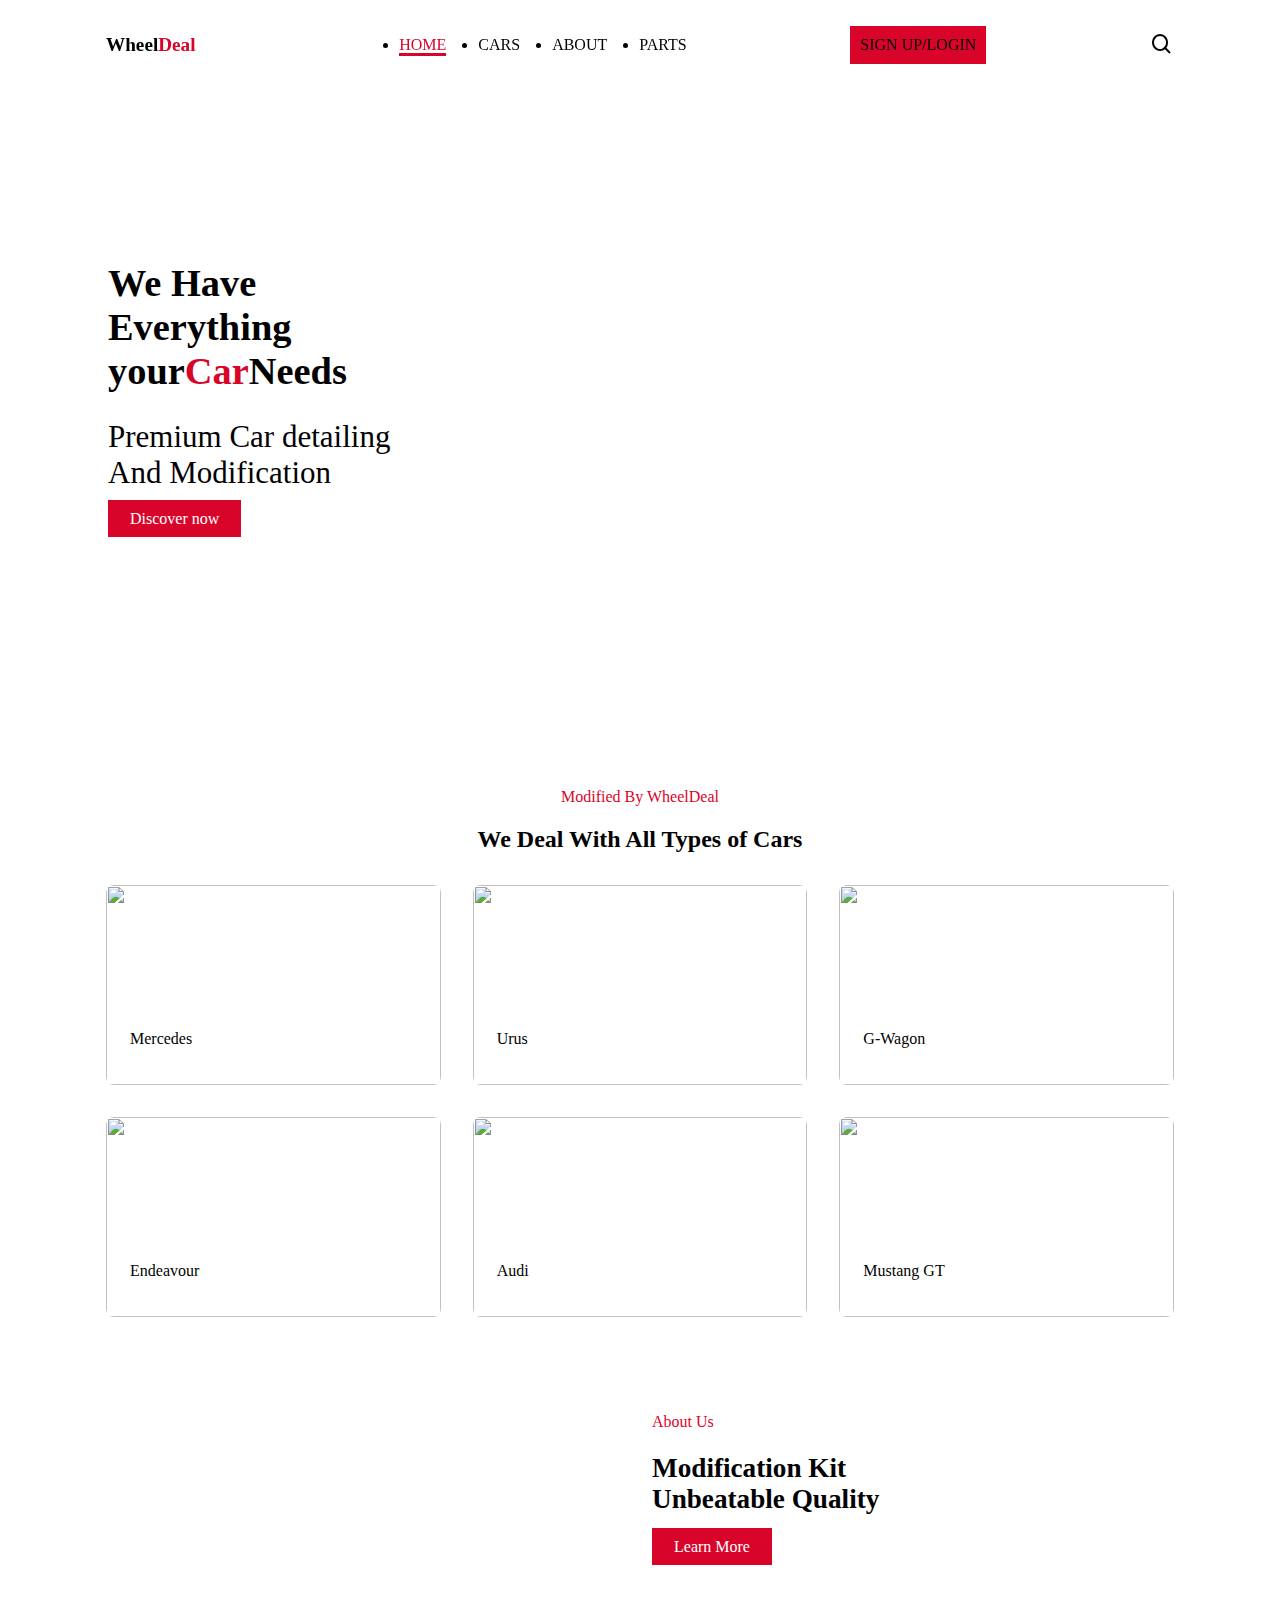
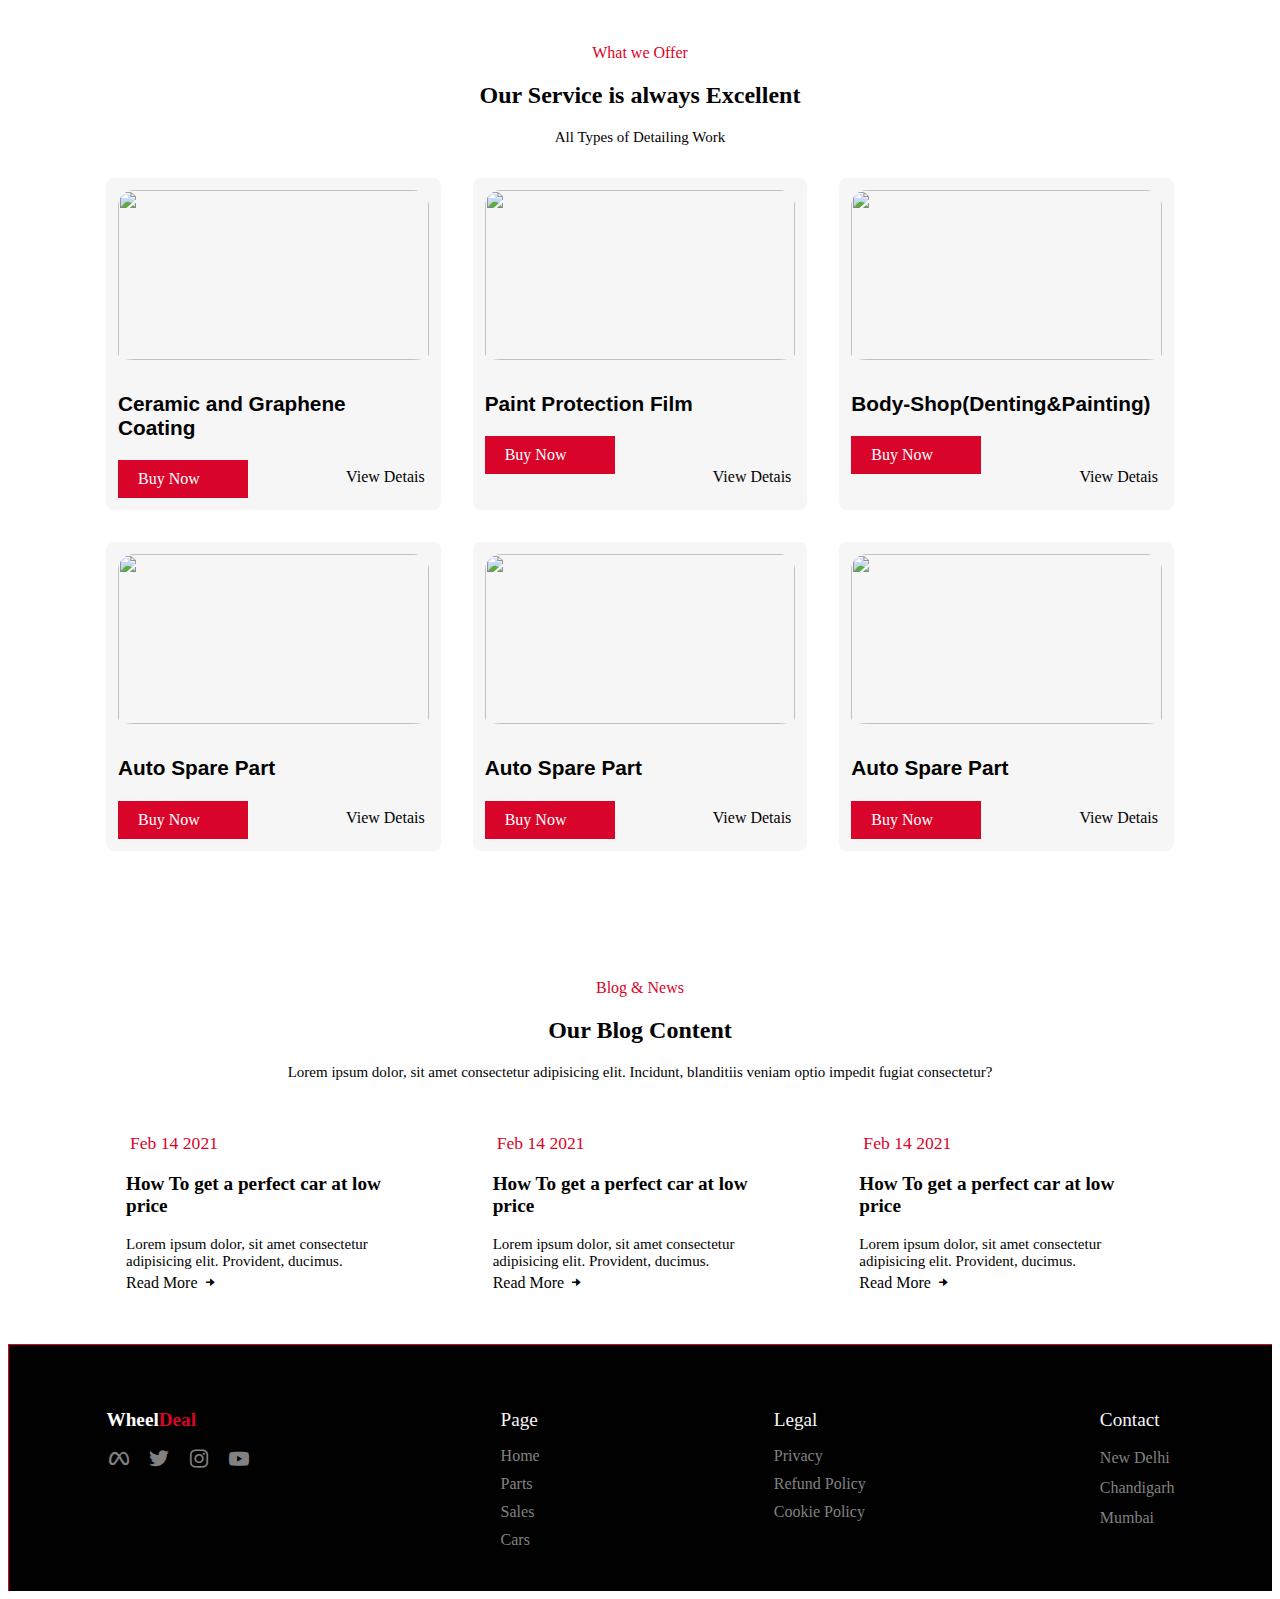
==== index.html @ 6d2cc34e "Add files via upload" ====
<!DOCTYPE html>
<html lang="en">
<head>
    <meta charset="UTF-8">
    <meta name="viewport" content="width=device-width, initial-scale=1.0">
    <title>WheelDeal-Dream Car HomeTown</title>
    <!-- <link rel="stylesheet" href="loginstyle.css"> -->
    <link rel="stylesheet" href="style.css">
    
    <link href='https://unpkg.com/boxicons@2.1.4/css/boxicons.min.css' rel='stylesheet'>

</head>
<body>
    <!--NAvbar -->
    <header>
        <div class="nav container">
            <i class='bx bx-menu' id="menu-icon"></i>
            <a href="#" class="logo">Wheel<span>Deal</span></a>
            <ul class="navbar">
                <li><a href="#home" class="active">Home</a></li>
                <li><a href="#cars">Cars</a></li>
                <li><a href="#about">About</a></li>
                <li><a href="#parts">Parts</a></li>
                
            </ul>
            <a href="form.html"  class="SIGNUP">SIGN UP/LOGIN</a>
            <!--Search-->
            <i class='bx bx-search' id="search-icon"></i>
            <div class="search-box container">
                <input type="search" name="" id="" placeholder="Search here..">
            </div>
    </div> 
    </header>
    <!--Home section Code-->
    <!-- section making = section.home#home
    div = .home-text :-) -->
    <section class="home" id="home">
        <div class="home-text">
            <h1>We Have Everything<br>your<span>Car</span>Needs</h1>
            <p>Premium Car detailing<br>And Modification</p>
            <a href="#" class="btn">Discover now</a>
        </div>
        
        <div class="video">
            <video autoplay muted loop src="img/carvideo.mp4"></video>
        </div>
    </section>

    
    
    <!--Cars Section start-->
    <section class="cars" id="cars">
        <div class="heading">
            <span>Modified By WheelDeal</span>
            <h2>We Deal With All Types of Cars</h2>
            <p></p>
        </div>
        <div class="cars-container container">
            <!--1 box-->
            <div class="box">
                <img src="img/mm.jpeg" alt="">
                <h2>Mercedes</h2>
            </div>
            <!--2 box-->
            <div class="box">
                <img src="img/uu.jpg" alt="">
                <h2>Urus</h2>
            </div><!--3 box-->
            <div class="box">
                <img src="img/gwagon - Copy.jpg" alt="">
                <h2>G-Wagon</h2>
            </div><!--4 box-->
            <div class="box">
                <img src="img/idumban-6.jpg" alt="">
                <h2>Endeavour</h2>
            </div><!--5 box-->
            <div class="box">
                <img src="img/RS3_001-23.webp" alt="">
                <h2>Audi</h2>
            </div><!--6 box-->
            <div class="box">
                <img src="img/Ford-Mustan-GT-modified-India.jpg" alt="">
                <h2>Mustang GT</h2>
            </div>
    </section>
    <!--ABout Section-->
    <section class="about container" id="about">
        <div class="about-img">
            <img src="img/Car-Body-Parts.jpg" alt="">
        </div>
        <div class="about-text">
            <span>About Us</span>
            <h2>Modification Kit <br>Unbeatable Quality</h2>
            <p></p>
            <!--About Botton-->
            <a href="#" class="btn">Learn More</a>
        </div>
        <!--Parts section-->
        <section class="parts" id="parts">
            <div class="heading">
                <span>What we Offer</span>
                <h2>Our Service is always Excellent</h2>
                <p>All Types of Detailing Work</p>
            </div>
            <!--Parts container-->
            <div class="parts-container container">
                <!--Box 1-->
                <div class="box">
                    <img src="img/coating.jpg">
                    <h3>Ceramic and Graphene Coating</h3>
                    <a href="#" class="btn">Buy Now</a>
                    <a href="#" class="details">View Detais</a>
                </div>
                <!--Box 2-->
                <div class="box">
                    <img src="img/ppf.jpg" alt="">
                    <h3>Paint Protection Film</h3>
                    <a href="#" class="btn">Buy Now</a>
                    <a href="#" class="details">View Detais</a>
                </div><!--Box 3-->
                <div class="box">
                    <img src="img/painting_car.webp" alt="">
                    <h3>Body-Shop(Denting&Painting)</h3>
                    <a href="#" class="btn">Buy Now</a>
                    <a href="#" class="details">View Detais</a>
                </div><!--Box 4-->
                <div class="box">
                    <img src="img/detailing.webp" alt="">
                    <h3>Auto Spare Part</h3>
                    <a href="#" class="btn">Buy Now</a>
                    <a href="#" class="details">View Detais</a>
                </div><!--Box 5-->
                <div class="box">
                    <img src="img/wrappp.jfif" alt="">
                    <h3>Auto Spare Part</h3>
                    <a href="#" class="btn">Buy Now</a>
                    <a href="#" class="details">View Detais</a>
                </div>
                <!--Box 6-->
                <div class="box">
                    <img src="img/interior.jpg" alt="">
                    <h3>Auto Spare Part</h3>
                    <a href="#" class="btn">Buy Now</a>
                    <a href="#" class="details">View Detais</a>
                </div>
            </div>

        </section>
    </section>
    <!--blg container-->
    <section class="blog" id="blog">
        <div class="heading">
            <span>Blog & News </span>
            <h2>Our Blog Content</h2>
            <p>Lorem ipsum dolor, sit amet consectetur adipisicing elit. Incidunt, blanditiis veniam optio impedit fugiat consectetur?</p>
        </div>
        <div class="blog-container container">
            <!--Box 1-->
            <div class="box">
                <img src="img/car1.jpg" alt="">
                <span>Feb 14 2021</span>
                <h3>How To get a perfect car at low price</h3>
                <p>Lorem ipsum dolor, sit amet consectetur adipisicing elit. Provident, ducimus.</p>
                <a href="#" class="blog-btn">Read More<i class='bx bxs-right-arrow-alt'></i></a>
            </div>
            <!--Box 2-->
            <div class="box">
                <img src="img/car3.jpg" alt="">
                <span>Feb 14 2021</span>
                <h3>How To get a perfect car at low price</h3>
                <p>Lorem ipsum dolor, sit amet consectetur adipisicing elit. Provident, ducimus.</p>
                <a href="#" class="blog-btn">Read More<i class='bx bxs-right-arrow-alt'></i></a>
            </div><!--Box 3-->
            <div class="box">
                <img src="img/car6.jpg" alt="">
                <span>Feb 14 2021</span>
                <h3>How To get a perfect car at low price</h3>
                <p>Lorem ipsum dolor, sit amet consectetur adipisicing elit. Provident, ducimus.</p>
                <a href="#" class="blog-btn">Read More<i class='bx bxs-right-arrow-alt'></i></a>
            </div>
        </div>


    </section>
    <!--Foter-->
    <section class="footer">
        <div class="footer-container container">
            <div class="footer-box">
                <a href="#" class="logo">Wheel<span>Deal</span></a>
                <div class="social">
                    <a href="#"><i class='bx bxl-meta'></i></a>
                    <a href="#"><i class='bx bxl-twitter'></i></a>
                    <a href="#"><i class='bx bxl-instagram'></i></a>
                    <a href="#"><i class='bx bxl-youtube' ></i></a>
                </div>
            </div>
            <div class="footer-box">
                <h3>Page</h3>
                <a href="#">Home</a>
                <a href="#">Parts</a>
                <a href="#">Sales</a>
                <a href="#">Cars</a>
            </div>
            <div class="footer-box">
                <h3>Legal</h3>
                <a href="#">Privacy</a>
                <a href="#">Refund Policy</a>
                <a href="#">Cookie Policy</a>
                
            </div>
            <div class="footer-box">
                <h3>Contact</h3>
                <p>New Delhi</p>
                <p>Chandigarh</p>
                <p>Mumbai</p>
            </div> 
        </div>
    </section>





    <script src="main.js"></script>
    <script src="style.css"></script>
    
</body>
</html>
---- loginstyle.css ----
@import url('https://fonts.googleapis.com/css2?family=Raleway:wght@300&display=swap');

*{
  margin: 0;
  padding: 0;
  box-sizing: border-box;
  font-family: 'Raleway', sans-serif;
}
html,body{
  display: grid;
  height: 100%;
  width: 100%;
  place-items: center;
  background: -webkit-linear-gradient(left, #9896F0,#FBC8D5);
}
::selection{
  background: #12e8f0;
  color: #fff;
}
.wrapper{
  overflow: hidden;
  max-width: 390px;
  background: #fff;
  padding: 30px;
  border-radius: 5px;
  box-shadow: 0px 15px 20px rgba(0,0,0,0.1);
}
.wrapper .title-text{
  display: flex;
  width: 200%;
}
.wrapper .title{
  width: 50%;
  font-size: 35px;
  font-weight: 600;
  text-align: center;
  transition: all 0.6s cubic-bezier(0.68,-0.55,0.265,1.55);
}
.wrapper .slide-controls{
  position: relative;
  display: flex;
  height: 50px;
  width: 100%;
  overflow: hidden;
  margin: 30px 0 10px 0;
  justify-content: space-between;
  border: 1px solid lightgrey;
  border-radius: 5px;
}
.slide-controls .slide{
  height: 100%;
  width: 100%;
  color: #fff;
  font-size: 18px;
  font-weight: 500;
  text-align: center;
  line-height: 48px;
  cursor: pointer;
  z-index: 1;
  transition: all 0.6s ease;
}
.slide-controls label.signup{
  color: #000;
}
.slide-controls .slider-tab{
  position: absolute;
  height: 100%;
  width: 50%;
  left: 0;
  z-index: 0;
  border-radius: 5px;
  background: -webkit-linear-gradient(left, #FBEE97, #ADEDD5);
  transition: all 0.6s cubic-bezier(0.68,-0.55,0.265,1.55);
}
input[type="radio"]{
  display: none;
}
#signup:checked ~ .slider-tab{
  left: 50%;
}
#signup:checked ~ label.signup{
  color: #fff;
  cursor: default;
  user-select: none;
}
#signup:checked ~ label.login{
  color: #000;
}
#login:checked ~ label.signup{
  color: #000;
}
#login:checked ~ label.login{
  cursor: default;
  user-select: none;
}
.wrapper .form-container{
  width: 100%;
  overflow: hidden;
}
.form-container .form-inner{
  display: flex;
  width: 200%;
}
.form-container .form-inner form{
  width: 50%;
  transition: all 0.6s cubic-bezier(0.68,-0.55,0.265,1.55);
}
.form-inner form .field{
  height: 50px;
  width: 100%;
  margin-top: 20px;
}
.form-inner form .field input{
  height: 100%;
  width: 100%;
  outline: none;
  padding-left: 15px;
  border-radius: 5px;
  border: 1px solid lightgrey;
  border-bottom-width: 2px;
  font-size: 17px;
  transition: all 0.3s ease;
}
.form-inner form .field input:focus{
  border-color: #12e8f0;
}
.form-inner form .field input::placeholder{
  color: #999;
  transition: all 0.3s ease;
}
form .field input:focus::placeholder{
  color: #b3b3b3;
}
.form-inner form .pass-link{
  margin-top: 5px;
}
.form-inner form .signup-link{
  text-align: center;
  margin-top: 30px;
}
.form-inner form .pass-link a,
.form-inner form .signup-link a{
  color: #0e45dd;
  text-decoration: none;
}
.form-inner form .pass-link a:hover,
.form-inner form .signup-link a:hover{
  text-decoration: underline;
}
form .btn{
  height: 50px;
  width: 100%;
  border-radius: 5px;
  position: relative;
  overflow: hidden;
}
form .btn .btn-layer{
  height: 100%;
  width: 300%;
  position: absolute;
  left: -100%;
  background: -webkit-linear-gradient(right, #FBEE97, #ADEDD5, #FBEE97, #ADEDD5);
  border-radius: 5px;
  transition: all 0.4s ease;;
}
form .btn:hover .btn-layer{
  left: 0;
}
form .btn input[type="submit"]{
  height: 100%;
  width: 100%;
  z-index: 2;
  position: relative;
  background: none;
  border: none;
  color: #fff;
  padding-left: 0;
  border-radius: 10px;
  font-size: 20px;
  font-weight: 500;
  cursor: pointer;
}
---- style.css ----
/*These are variablle */
:root{
    --main-color:#d90429 ;
    --text-color: #020102 ;
    --bg-color:#fff ;
}

html::-webkit-scrollbar{
    width: 0.5rem;
    background: transparent;
}
html::-webkit-scrollbar-thumb{
    border-radius: 5rem;
    background:var(--text-color);
}
section{
    padding: 4rem 0 2rem;
}
img{
    width: 100%;

}
body{
    color: var(--text-color);
}


.container{

    max-width: 1068px;
    margin-left: auto;
    margin-right: auto;
}

header{
    display: block;
    width: 100%;
    position: fixed;
    top: 0;
    left: 0;
    z-index: 100;
    
}
header.shadow{
    background: var(--bg-color);
    box-shadow: 4px 4px 20px rgb(15, 54, 55/20%);
    transition: 0.8s ease;
}
header.shadow #search-icon{
    color: var(--text-color);

}


.nav
{
    display: flex;
    align-items: center;
    justify-content: space-between;
    padding: 20px 35px;

}
#menu-icon{
    font-size: 24px;
    cursor:pointer;
    color: var(--text-color);
    display: none;
}
.logo{
    font-size: 1.2rem;
    font-weight: 700;
    color: var(--text-color);
    text-decoration: none;
}
.logo span {
    color: var(--main-color);
}
.navbar{
    display: flex;
    column-gap: 2rem;
    text-decoration: none;
}

.navbar a{
    color: var(--text-color);
    font-size: 1rem;
    text-transform: uppercase;
    font-weight: 500;
    text-decoration: none;
    
}

.navbar a:hover,
.navbar .active{
    color: var(--main-color);
    border-bottom: 3px solid var(--main-color) ;
}

#search-icon{
    font-size: 24px;
    cursor:pointer;
    color: var(--text-color);
}

.search-box
{
    position: absolute;
    top: 110%;
    right: 0;
    left: 0;
    background-color: var(--bg-color);
    box-shadow: 4px 4px 20px rgb(15 54 55/10%);
    border: 1px solid var(--main-color);
    border-radius: 0.5rem;
    clip-path: circle(0% at 100% 0%);
}
.search-box.active{
    clip-path: circle(144% at 100% 0%);
    transition: 0.4s;
}
.search-box input{
    width: 100%;
    padding: 20px;
    border: none;
    outline: none;
    background:transparent;
    font-size: 1rem;
}
.merce{
    width: 1200px;
}

.home{
    max-width: 1000px;
    width: 100%;
    min-height: 620px;
    display: flex;
    align-items: center;
    /* background-image: url(img/immg.png) ; */
    /* background: url(img/carvideo.mp4);background-image: url(img/Background-home.png); */
    /* background-repeat: no-repeat; */
    background-size:1300px;
    /* background-position: center right; */
    text-decoration: none;
    
}

.home-text{
    padding-left: 100px;
    text-decoration: none;

}
.home-text h1{
    font-size: 2.4rem;
}
.home-text span{
    color: var(--main-color);
}
.home-text p{
    font-size: 1.938rem;
    font-weight: 300;
    margin: 0.5rem 0 1.2rem;
    text-decoration: none;
}
.video{ 
    padding-right: 50px;
    padding-bottom: 20px;
    padding-left: 30px;

    width: 600px;
}

.btn{
    padding: 10px 22px;
    background:var(--main-color);
    color: var(--bg-color);
    font-weight: 400;
    text-decoration: none;
}
.btn:hover{
    padding: 15px 25px;
    background:var(--main-color);
    color: var(--bg-color);
    font-weight: 400;
    transition: 0.5s;
    text-decoration:none;
}
.heading{
    text-align: center;
}
.heading span{
    font-size: 2    rem;
    font-weight: 500;
    color: var(--main-color);
}
.heading p{
    font-size: 0.938rem;
    font-weight: 300;
    text-decoration: none;
}
.cars-container{
    display: flex;
    flex-wrap: wrap;
    gap: 2rem;
    margin-top: 2rem;
    
}
.cars-container .box{
    flex: 1 1 17rem;
    position: relative;
    height: 200px;
    border-radius: 0.5rem;
    overflow: hidden;
}
.cars-container .box img{
    width: 100%;
    height: 100%;
    object-fit: cover;
    overflow: hidden;
}
.cars-container .box img:hover{
    transform: scale(1.1);
    transition: 0.5s;
}
.cars-container .box h2{
    position: absolute;
    bottom: 1rem;
    left: 1rem;
    font-weight: 400;
    font-size: 1rem;
    background: var(--bg-color);
    padding: 8px;
    border-radius: 0.5rem;
    text-decoration: none;
}
.cars-container .box:hover h2{
    background:var(--main-color);
    color: var(--bg-color);
}
.about{
    display: flex;
    flex-wrap: wrap;
    align-items: center;
    gap: 1.5rem;
    text-decoration: none;
}
.about-img{
    flex: 1 1 21rem;

}
.about-text{
    flex: 1 1 21rem;
    text-decoration: none;
}
.about-text span{
    font-weight: 500;
    color: var(--main-color);
}
.about-text h2{
    font-size: 1.7rem;
    text-decoration: none;
}
.about-text p{
    font-size: 0.938rem;
    margin: 0.5rem 0 1.4rem;
    text-decoration: none;
}
.parts-container {
    display: flex;
    flex-wrap: wrap;
    gap: 2rem;
    margin-top: 2rem;

}
.parts-container .box{
    flex:1 1 17rem;
    position: relative;
    padding: 12px;
    display: flex;
    flex-direction: column;
    background: #f6f6f6;
    border-radius: 0.5rem;
}
.parts-container .box:hover{
    flex:1 1 17rem;
    position: relative;
    padding: 20px;
    transition: 0.7s;
    display: flex;
    flex-direction: column;
    /* background: #f6f6f6; */
    border-radius: 0.5rem;
    background: lightyellow;
}
    
.parts-container .box img
{
    width: 100%;
    height: 170px;
    padding-bottom: 10px;
    object-fit: fill;
    object-position: center;
    margin-bottom: 1px;
    border-radius: 1rem;

    
    
}

.parts-container .box h3{
    font-size: 1.3rem;
    font-family: 'Franklin Gothic Medium', 'Arial Narrow', Arial, sans-serif;
    font-weight: 600;
    text-decoration: none;
}

.parts-container .box .btn{
    max-width: 90px;
    padding: 10px 20px;
    background:var(--main-color);
    color: var(--bg-color);
    font-weight: 400;
    text-decoration: none;

}
.parts-container .box .btn:hover{
    max-width: 100px;
    padding: 15px 20px;
    transition: 0.5s;
    background:var(--main-color);
    color: var(--bg-color);
    font-weight: 400;

}
.parts-container .box .details{
    display: flex;
    align-items: centre;
    position: absolute;
    bottom: 1.5rem;
    right: 1rem;
    font-size: 1rem;
    color: var(--text-color);
    text-decoration: none;
}

.parts-container .box .details:hover{
    color: var(--main-color);
    text-decoration: underline;
}
.blog-container{
    display: flex;
    flex-wrap: wrap;
    gap: 2rem;
    margin-top: 2rem;

}
.blog-container .box{
    flex: 1 1 10rem;
    padding: 20px;
}
.blog-container .box:hover{
    background: lightgray;
    transition: 0.9s;
}
.blog-container .box span{
    font-size: 1.1rem;
    color: var(--main-color);
}
.blog-container .box h3{
    font-size: 1.2rem;
}
.blog-container .box p{
    font-size: 0.938rem;
    margin: 4px 0;
}
.blog-container .box .blog-btn{
    display: flex;
    align-items: centre;
    column-gap: 4px;
    color: var(--text-color);
    text-decoration: none;
}
.blog-container .box .blog-btn .bx{
    font-size: 16px;
}
.blog-container .box .blog-btn .bx:hover{
    color: var(--main-color);
    column-gap: 0.7rem;
    transition: 0.4s;
    padding-left: 2px;
}

.footer{
    background: var(--text-color);
    color: #f6f6f6;
    border-top: 1.5px solid var(--main-color);
    border-right: 1.5x solid var(--main-color);
    border-left: 1.5px solid var(--main-color);
}
.footer-container{
    display: flex;
    justify-content: space-between;
    gap: 5rem;
}
.footer-container .logo{
    color: var(--bg-color);
    margin-bottom: 1rem;

}
.footer-container .footer-box{
    display: flex;
    flex-direction: column;
}
.social{
    display: flex;
    align-items: center;
}
.social a{
    font-size: 24px;
    color: var(--bg-color);
    margin-right: 1rem;
    text-decoration: none;
}
.footer-box h3{
    font-size: 1.2rem;
    font-weight: 400;
    margin-bottom: 1rem;
    margin-top: 0.01rem;
}
.footer-box a{
    color: #818181;
    margin-bottom: 10px;
    text-decoration: none;
}
.footer-box a:hover{
    color: var(--bg-color);
}
.footer-box p{
    display: flex;
    color: #818181;
    margin-bottom: 10px;
    margin-top: 2px;
}
.footer-box p:hover{
    
    color: var(--bg-color);
   
}
.social a:hover{
    color: var(--main-color);
}
.SIGNUP{
    background: var(--main-color);
    color: var(--text-color);
    padding: 10px;
    font-family: Cambria, Cochin, Georgia, Times, 'Times New Roman', serif;
    text-decoration: none;
}
.SIGNUP:hover{
    background: var(--main-color);
    padding: 12px;
    transition: 0.5s;
    font-size: 17px;


}

/* responsive */

@media(max-width:1080px){
    .container{
        margin-left: 1rem;
        margin-right: 1rem;

    }
}
@media(max-width:990px){
    .nav{
        padding: 15px 20px;
    }
    section{
        padding: 3rem 0 1rem;
        
    }
    .home-text{
        padding-left: 2rem;
    }
    .home-text h1{
        font-size: 2.1rem;
    }
}
@media(max-width:920px)
{
    #search-icon{
        color: var(--text-color);
    }
}
@media(max-width:768px){
    .search-box input{
        padding: 15px;
    }
    .nav{
        padding:10px 0;
    }
    #menu-icon{
        display: initial;
    }
    .navbar{
        position: absolute;
        top: 100%;
        right: 0;
        left: 0;
        display: flex;
        background: var(--bg-color);
        flex-direction: column;
        row-gap: 0.5rem;
        text-align: center;
        clip-path: circle(0% at 0% 0%);
        transition: 0.6s;
        box-shadow: 4px 4px 20px rgb(15 54 55/20%);
    }
    .navbar a{
        display: block;
        padding: 15px;

    }
    .navbar a:hover ,
    .navbar .active{
        border-bottom: none;
        background: var(--main-color);
        color: var(--bg-color);
    }
    .navbar.active{
        clip-path: circle(144% at 0% 0%);

    }
    .blog-container{
        padding: 4px;
    }

}
@media(max-width:727px){
    .heading span{
        font-size: 0.9rem;
    }
    .heading h2{
        font-size: 1.4rem;
    }
    .about{
        flex-direction: column-reverse;
    }
    .about-text{
        text-align: center;
    }
    .about-text h2{
        font-size: 1.4rem;
    }

}
@media(max-width:600px){
    .footer-container{
        display: grid;
        grid-template-columns: 1fr 1fr;
    }
}
@media(max-width:350px){
    .search-box input{
        padding: 11px;
    }
    .home{
        min-height: 500px;
    }
    .home-text h1{
        font-size: 2rem;
    }
    .home-text p br{
        display: contents;
    }
}
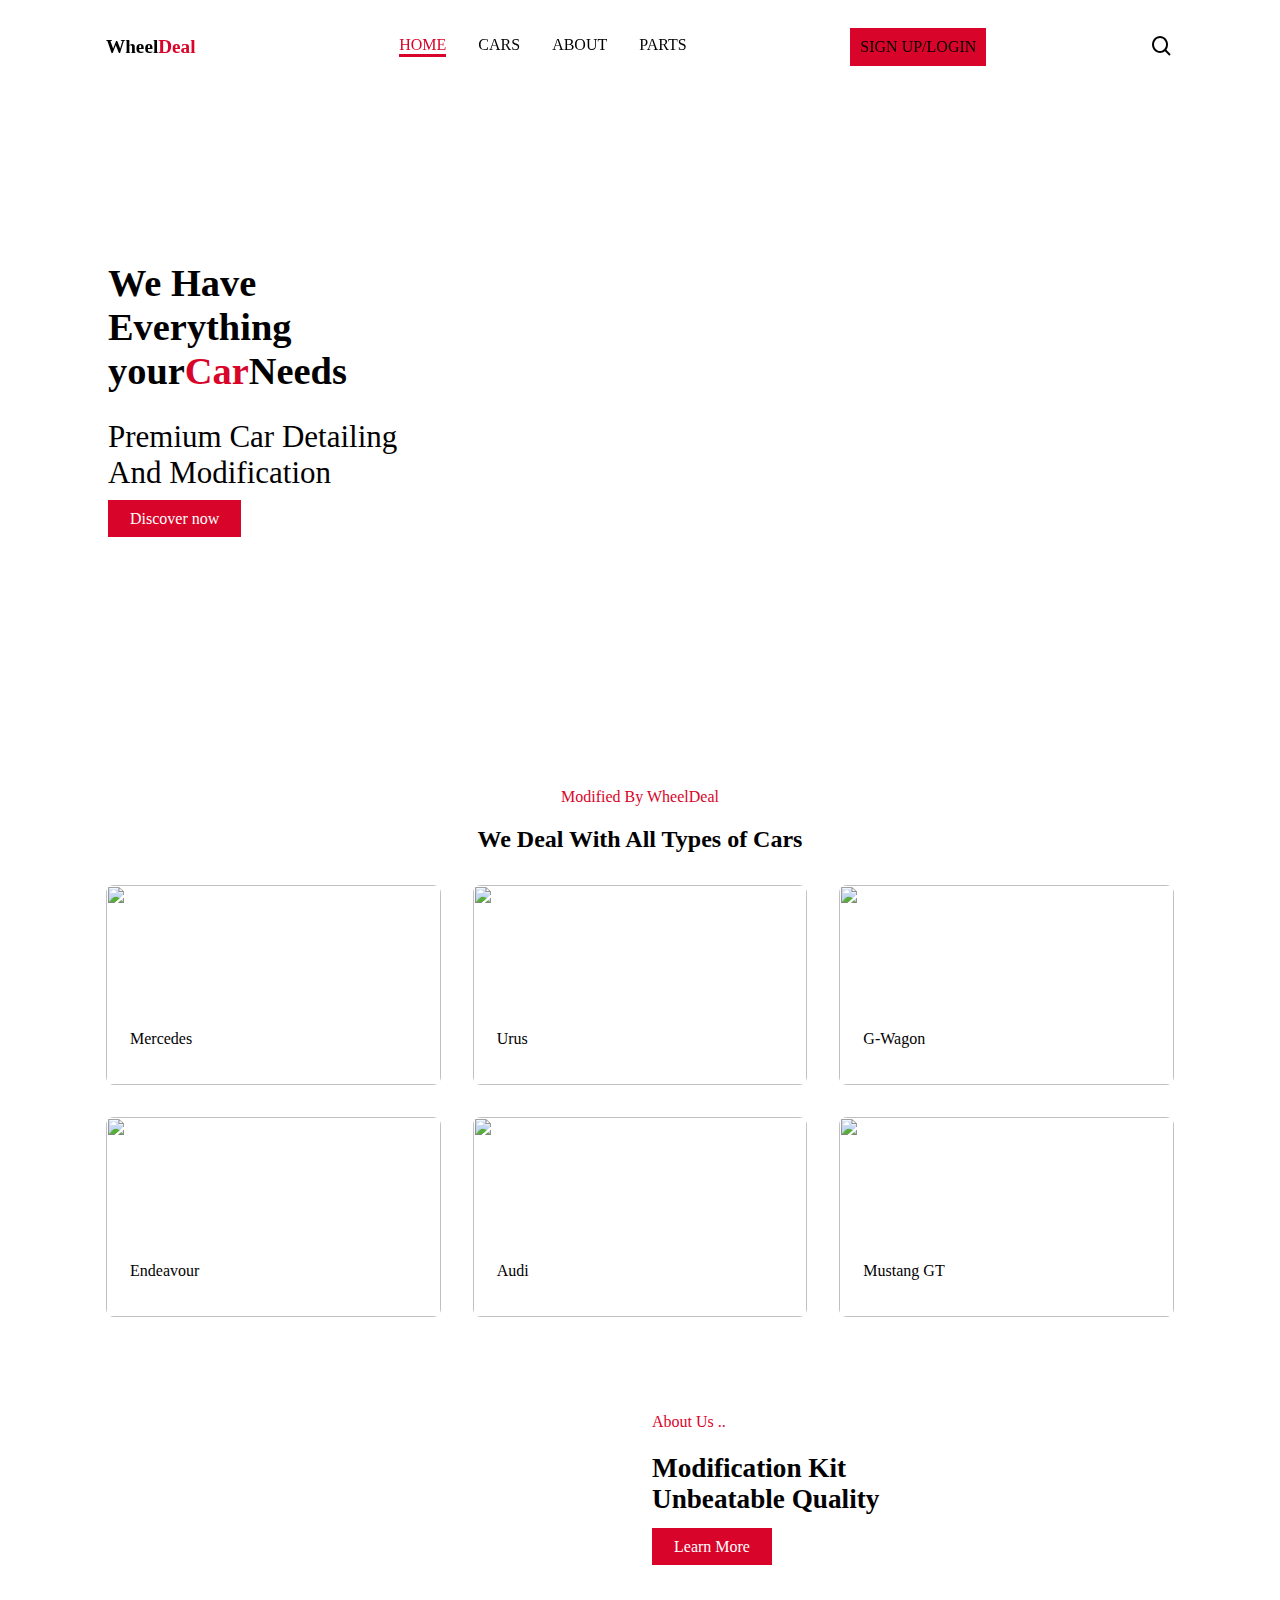
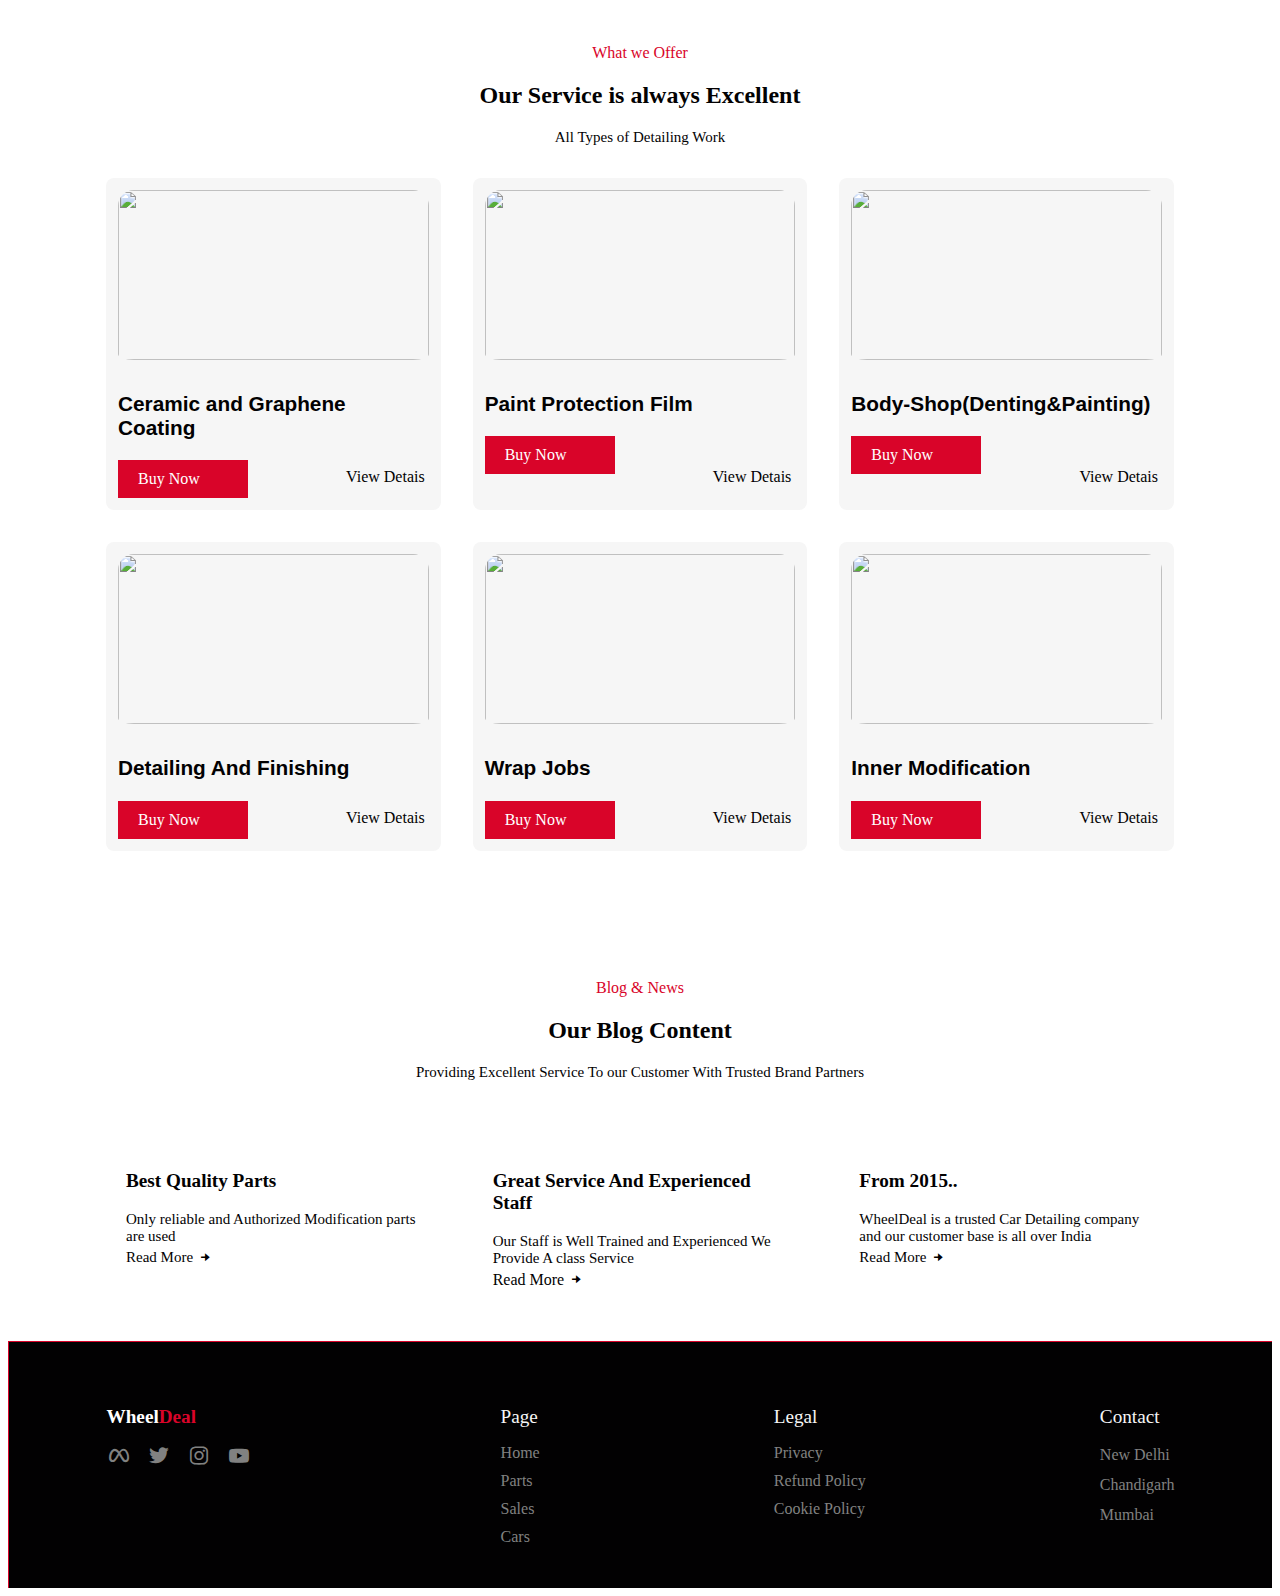
==== commit afa7b4eb: "Add files via upload" ====
--- a/index.html
+++ b/index.html
@@ -17,10 +17,10 @@
             <i class='bx bx-menu' id="menu-icon"></i>
             <a href="#" class="logo">Wheel<span>Deal</span></a>
             <ul class="navbar">
-                <li><a href="#home" class="active">Home</a></li>
-                <li><a href="#cars">Cars</a></li>
-                <li><a href="#about">About</a></li>
-                <li><a href="#parts">Parts</a></li>
+                <a href="#home" class="active">Home</a>
+                <a href="#cars">Cars</a>
+                <a href="#about">About</a>
+                <a href="#parts">Parts</a>
                 
             </ul>
             <a href="form.html"  class="SIGNUP">SIGN UP/LOGIN</a>
@@ -37,7 +37,7 @@
     <section class="home" id="home">
         <div class="home-text">
             <h1>We Have Everything<br>your<span>Car</span>Needs</h1>
-            <p>Premium Car detailing<br>And Modification</p>
+            <p>Premium Car Detailing<br>And Modification</p>
             <a href="#" class="btn">Discover now</a>
         </div>
         
@@ -89,7 +89,7 @@
             <img src="img/Car-Body-Parts.jpg" alt="">
         </div>
         <div class="about-text">
-            <span>About Us</span>
+            <span>About Us ..</span>
             <h2>Modification Kit <br>Unbeatable Quality</h2>
             <p></p>
             <!--About Botton-->
@@ -126,20 +126,20 @@
                 </div><!--Box 4-->
                 <div class="box">
                     <img src="img/detailing.webp" alt="">
-                    <h3>Auto Spare Part</h3>
+                    <h3>Detailing And Finishing</h3>
                     <a href="#" class="btn">Buy Now</a>
                     <a href="#" class="details">View Detais</a>
                 </div><!--Box 5-->
                 <div class="box">
                     <img src="img/wrappp.jfif" alt="">
-                    <h3>Auto Spare Part</h3>
+                    <h3>Wrap Jobs</h3>
                     <a href="#" class="btn">Buy Now</a>
                     <a href="#" class="details">View Detais</a>
                 </div>
                 <!--Box 6-->
                 <div class="box">
                     <img src="img/interior.jpg" alt="">
-                    <h3>Auto Spare Part</h3>
+                    <h3>Inner Modification</h3>
                     <a href="#" class="btn">Buy Now</a>
                     <a href="#" class="details">View Detais</a>
                 </div>
@@ -152,30 +152,28 @@
         <div class="heading">
             <span>Blog & News </span>
             <h2>Our Blog Content</h2>
-            <p>Lorem ipsum dolor, sit amet consectetur adipisicing elit. Incidunt, blanditiis veniam optio impedit fugiat consectetur?</p>
+            <p>Providing Excellent Service To our Customer With Trusted Brand Partners</p>
         </div>
         <div class="blog-container container">
             <!--Box 1-->
             <div class="box">
-                <img src="img/car1.jpg" alt="">
-                <span>Feb 14 2021</span>
-                <h3>How To get a perfect car at low price</h3>
-                <p>Lorem ipsum dolor, sit amet consectetur adipisicing elit. Provident, ducimus.</p>
+                <img src="img/alloys.webp" alt="">
+                <h3>Best Quality Parts </h3>
+                <p>Only reliable and Authorized Modification parts are used<p>
                 <a href="#" class="blog-btn">Read More<i class='bx bxs-right-arrow-alt'></i></a>
             </div>
             <!--Box 2-->
             <div class="box">
-                <img src="img/car3.jpg" alt="">
-                <span>Feb 14 2021</span>
-                <h3>How To get a perfect car at low price</h3>
-                <p>Lorem ipsum dolor, sit amet consectetur adipisicing elit. Provident, ducimus.</p>
+                <img src="img/Pulse+Automotive_Workshop.jpg" alt="">
+                <h3>Great Service And Experienced Staff</h3>
+                <p>Our Staff is Well Trained and Experienced We Provide A class Service</p>
                 <a href="#" class="blog-btn">Read More<i class='bx bxs-right-arrow-alt'></i></a>
             </div><!--Box 3-->
             <div class="box">
-                <img src="img/car6.jpg" alt="">
-                <span>Feb 14 2021</span>
-                <h3>How To get a perfect car at low price</h3>
-                <p>Lorem ipsum dolor, sit amet consectetur adipisicing elit. Provident, ducimus.</p>
+                <img src="img/DSC7051.jpg" alt="">
+    
+                <h3>From 2015..</h3>
+                <p>WheelDeal is a trusted Car Detailing company and our customer base is all over India<p>
                 <a href="#" class="blog-btn">Read More<i class='bx bxs-right-arrow-alt'></i></a>
             </div>
         </div>
@@ -188,10 +186,10 @@
             <div class="footer-box">
                 <a href="#" class="logo">Wheel<span>Deal</span></a>
                 <div class="social">
-                    <a href="#"><i class='bx bxl-meta'></i></a>
-                    <a href="#"><i class='bx bxl-twitter'></i></a>
-                    <a href="#"><i class='bx bxl-instagram'></i></a>
-                    <a href="#"><i class='bx bxl-youtube' ></i></a>
+                    <a href="https://about.meta.com/"><i class='bx bxl-meta'></i></a>
+                    <a href="https://twitter.com/i/flow/signup#"><i class='bx bxl-twitter'></i></a>
+                    <a href="https://www.instagram.com/"><i class='bx bxl-instagram'></i></a>
+                    <a href="https://www.youtube.com/"><i class='bx bxl-youtube' ></i></a>
                 </div>
             </div>
             <div class="footer-box">
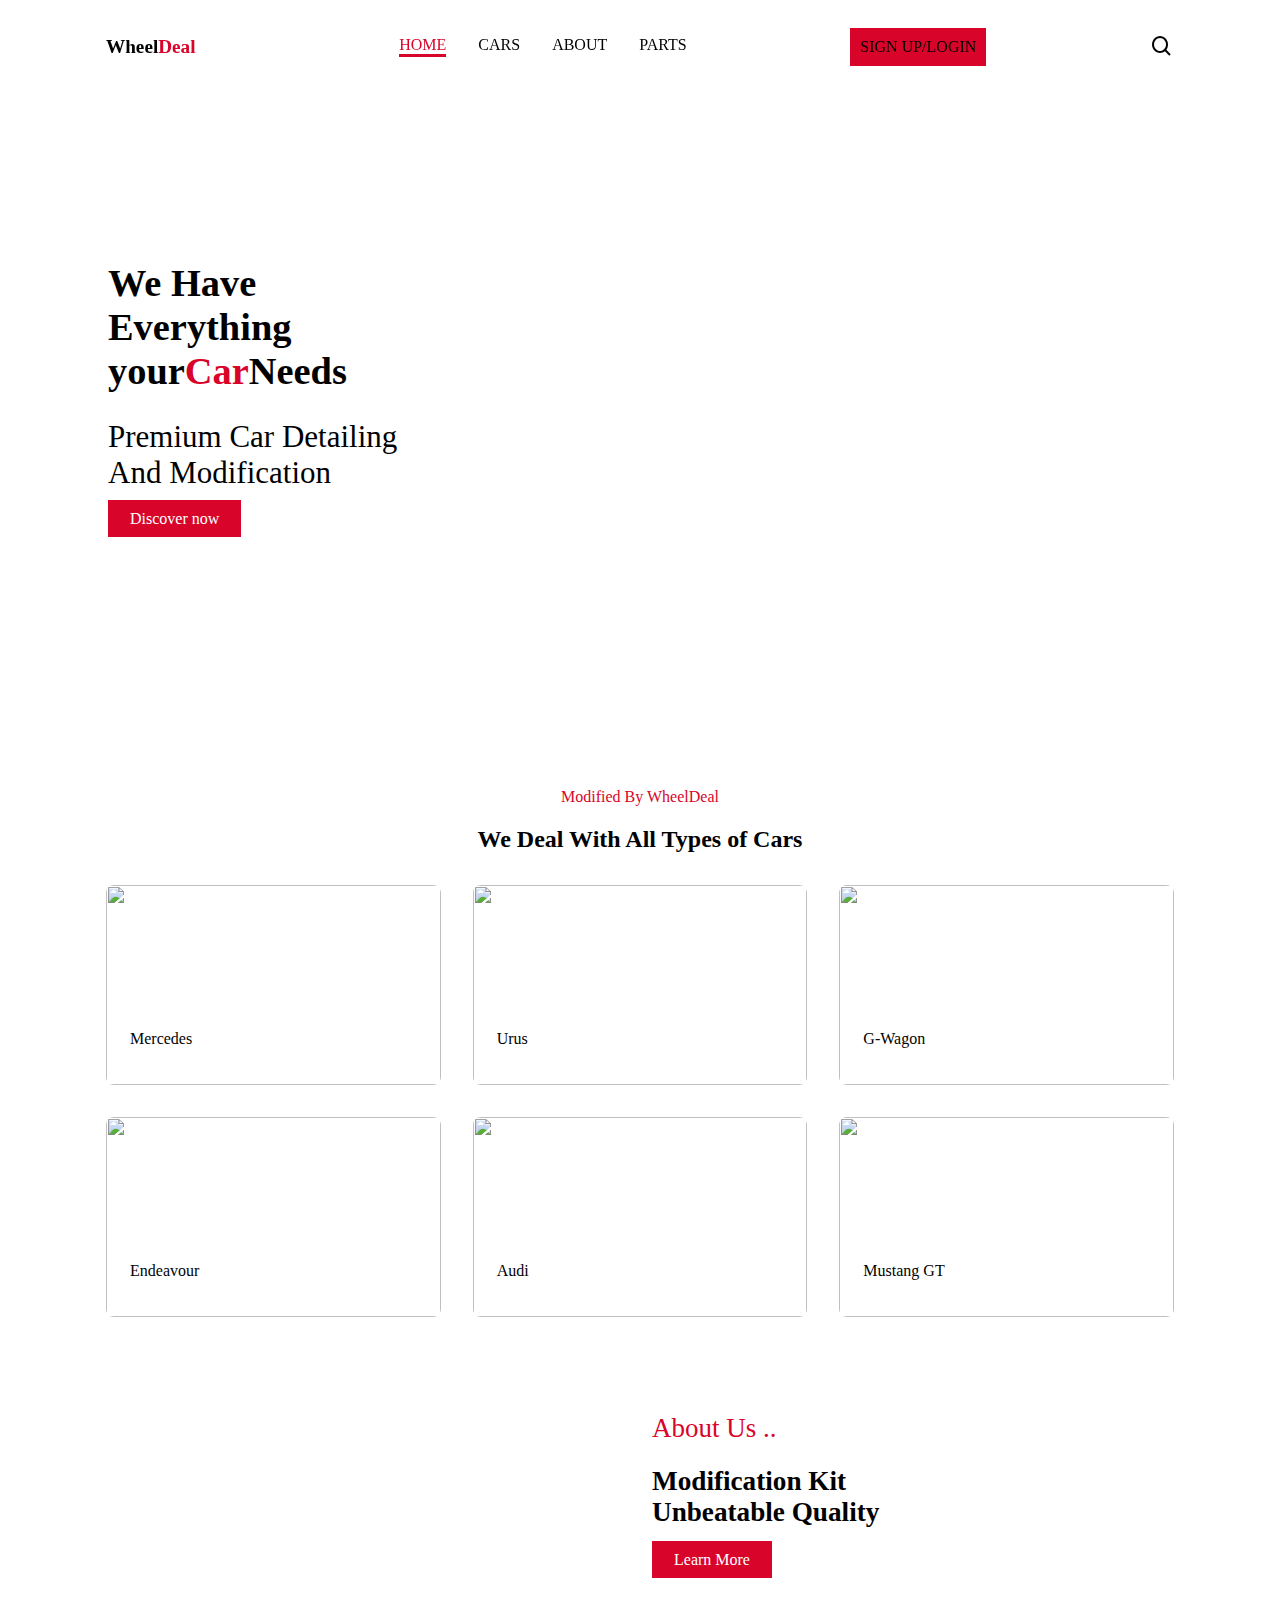
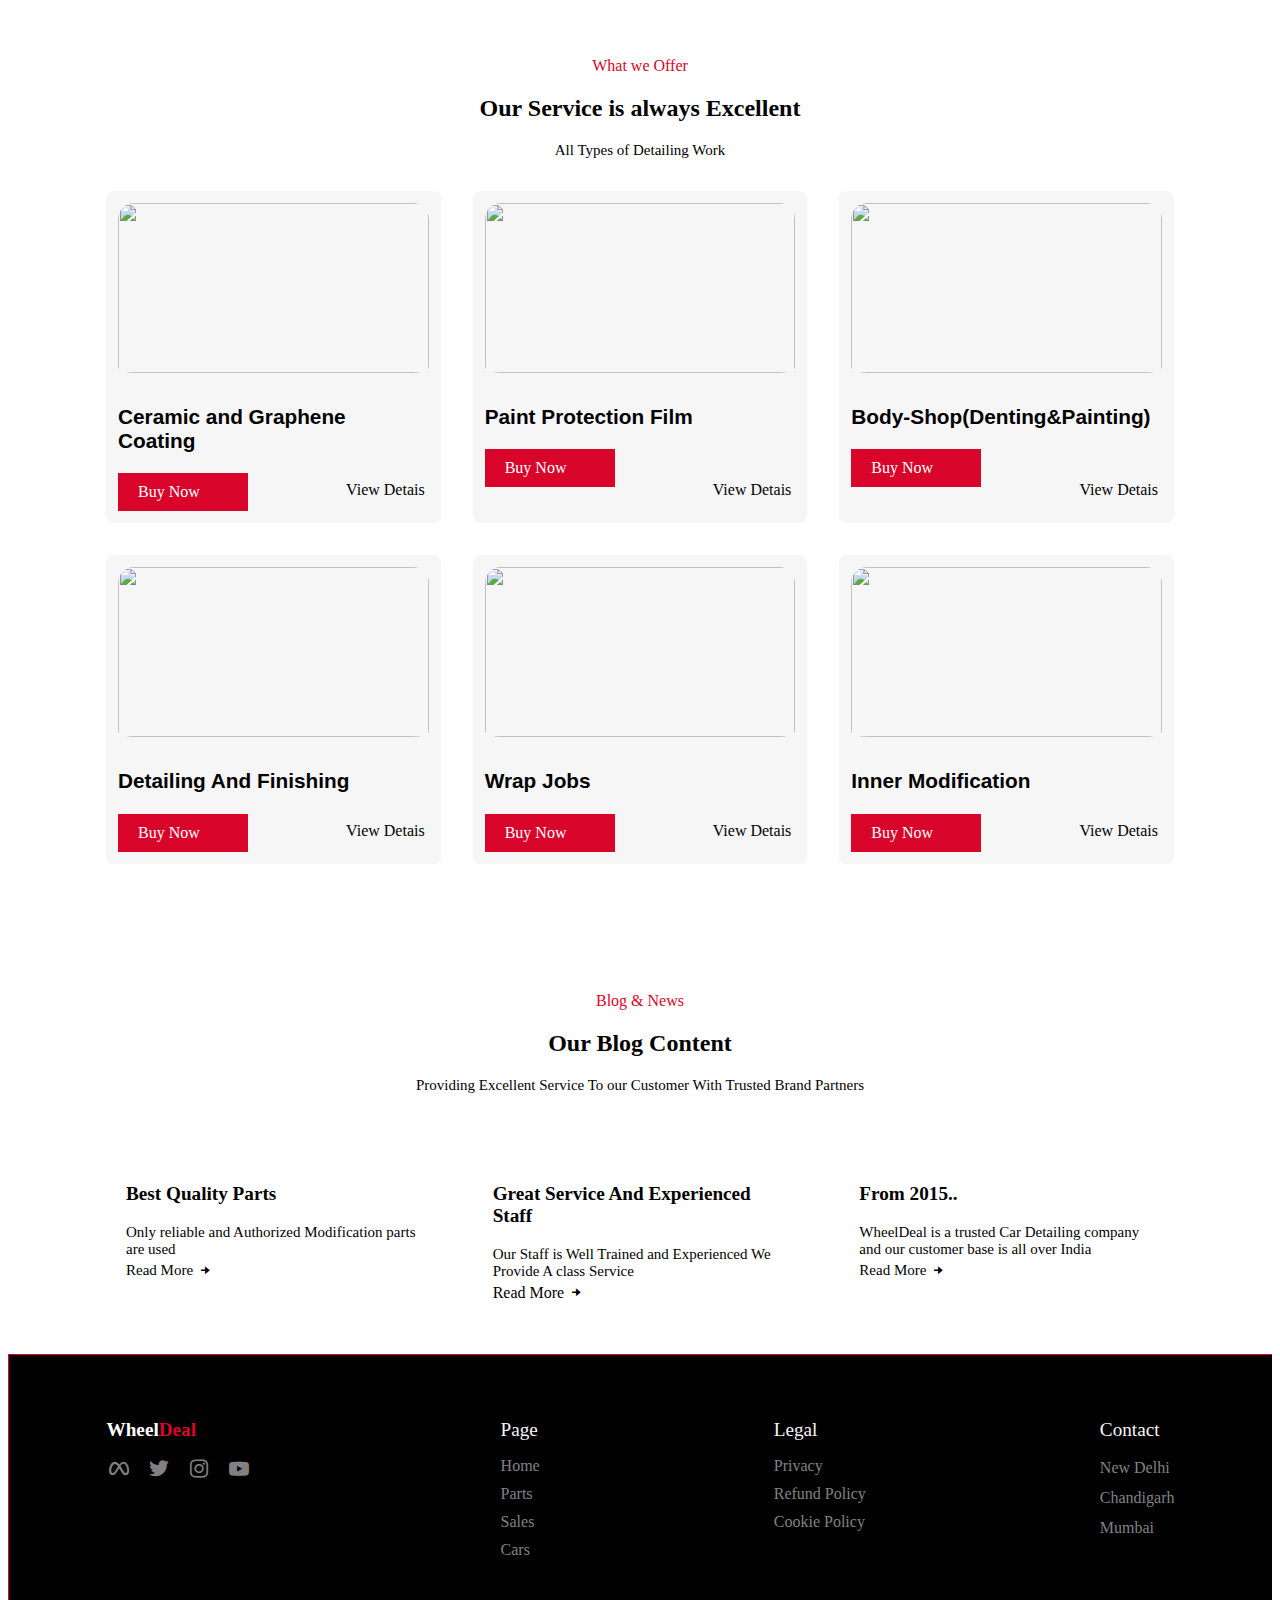
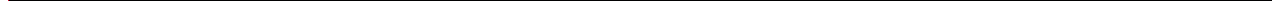
==== commit 371e144b: "Add files via upload" ====
--- a/index.html
+++ b/index.html
@@ -17,7 +17,7 @@
             <i class='bx bx-menu' id="menu-icon"></i>
             <a href="#" class="logo">Wheel<span>Deal</span></a>
             <ul class="navbar">
-                <a href="#home" class="active">Home</a>
+                <a href="index.html" class="active">Home</a>
                 <a href="#cars">Cars</a>
                 <a href="#about">About</a>
                 <a href="#parts">Parts</a>
@@ -108,14 +108,14 @@
                 <div class="box">
                     <img src="img/coating.jpg">
                     <h3>Ceramic and Graphene Coating</h3>
-                    <a href="#" class="btn">Buy Now</a>
+                    <a href="ceramic.html" class="btn">Buy Now</a>
                     <a href="#" class="details">View Detais</a>
                 </div>
                 <!--Box 2-->
                 <div class="box">
                     <img src="img/ppf.jpg" alt="">
                     <h3>Paint Protection Film</h3>
-                    <a href="#" class="btn">Buy Now</a>
+                    <a href="ppf.html" class="btn">Buy Now</a>
                     <a href="#" class="details">View Detais</a>
                 </div><!--Box 3-->
                 <div class="box">
--- a/style.css
+++ b/style.css
@@ -6,14 +6,6 @@
     --bg-color:#fff ;
 }
 
-html::-webkit-scrollbar{
-    width: 0.5rem;
-    background: transparent;
-}
-html::-webkit-scrollbar-thumb{
-    border-radius: 5rem;
-    background:var(--text-color);
-}
 section{
     padding: 4rem 0 2rem;
 }
@@ -23,6 +15,11 @@
 }
 body{
     color: var(--text-color);
+    background: url(img/bg.jpg);
+
+    background-repeat:no-repeat;
+    background-attachment: fixed;
+    background-size: 100% 100%;;
 }
 
 
@@ -59,6 +56,8 @@
     align-items: center;
     justify-content: space-between;
     padding: 20px 35px;
+    backdrop-filter: blur(20px);
+
 
 }
 #menu-icon{
@@ -89,6 +88,7 @@
     font-weight: 500;
     text-decoration: none;
     
+    
 }
 
 .navbar a:hover,
@@ -101,6 +101,12 @@
     font-size: 24px;
     cursor:pointer;
     color: var(--text-color);
+}
+#search-icon:hover{
+    font-size: 27px;
+    cursor:pointer;
+    color: var(--text-color);
+    transition: 0.4s;
 }
 
 .search-box
@@ -139,11 +145,9 @@
     align-items: center;
     /* background-image: url(img/immg.png) ; */
     /* background: url(img/carvideo.mp4);background-image: url(img/Background-home.png); */
-    /* background-repeat: no-repeat; */
-    background-size:1300px;
-    /* background-position: center right; */
-    text-decoration: none;
-    
+    
+
+    text-decoration: none;  
 }
 
 .home-text{
@@ -252,9 +256,11 @@
 .about-text{
     flex: 1 1 21rem;
     text-decoration: none;
+    
 }
 .about-text span{
     font-weight: 500;
+    font-size: 27px;
     color: var(--main-color);
 }
 .about-text h2{
@@ -291,7 +297,7 @@
     flex-direction: column;
     /* background: #f6f6f6; */
     border-radius: 0.5rem;
-    background: lightyellow;
+    background: linear-gradient(red,orange 90%);
 }
     
 .parts-container .box img
@@ -360,8 +366,8 @@
     padding: 20px;
 }
 .blog-container .box:hover{
-    background: lightgray;
-    transition: 0.9s;
+    background: lightcyan;
+    transition: 0.5s;
 }
 .blog-container .box span{
     font-size: 1.1rem;
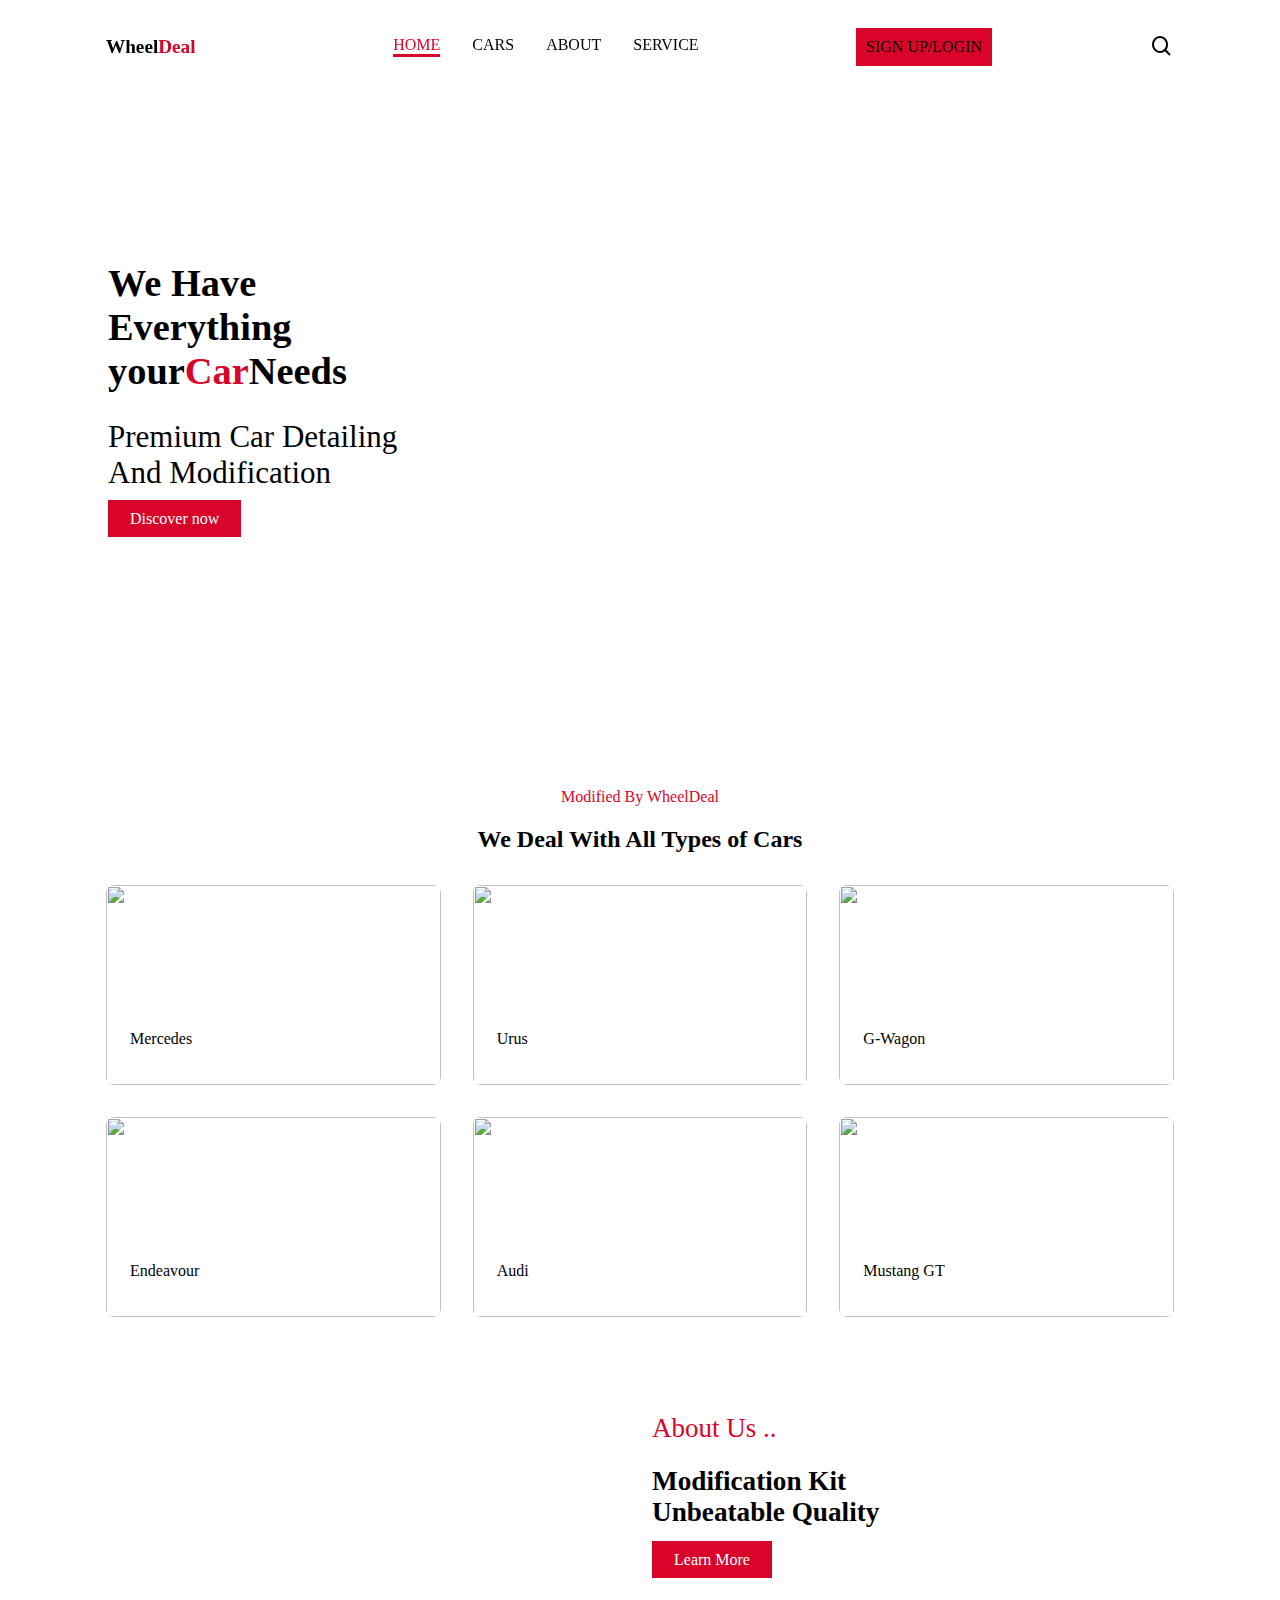
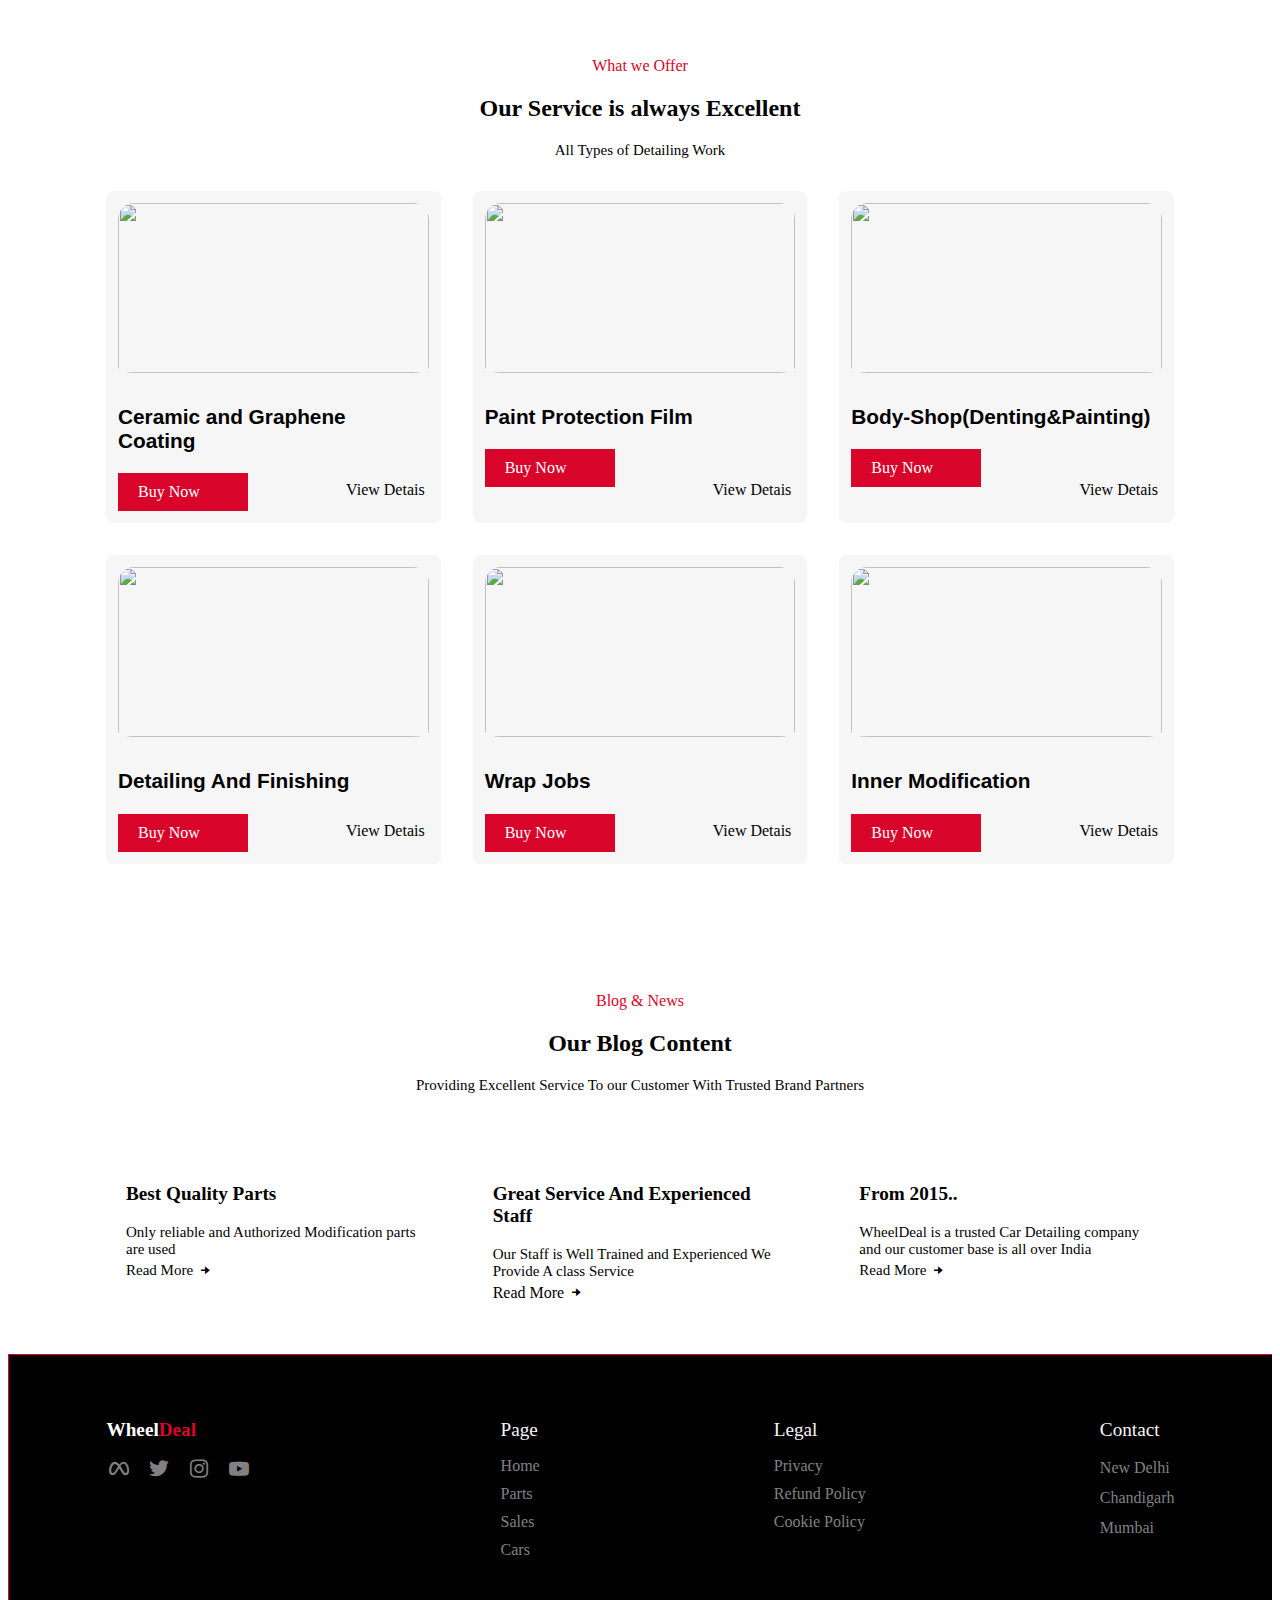
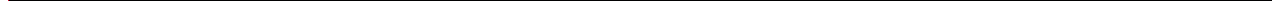
==== commit 695a2101: "Add files via upload" ====
--- a/index.html
+++ b/index.html
@@ -20,7 +20,7 @@
                 <a href="index.html" class="active">Home</a>
                 <a href="#cars">Cars</a>
                 <a href="#about">About</a>
-                <a href="#parts">Parts</a>
+                <a href="#parts">Service</a>
                 
             </ul>
             <a href="form.html"  class="SIGNUP">SIGN UP/LOGIN</a>
@@ -214,11 +214,7 @@
             </div> 
         </div>
     </section>
-
-
-
-
-
+    
     <script src="main.js"></script>
     <script src="style.css"></script>
     
--- a/loginstyle.css
+++ b/loginstyle.css
@@ -11,7 +11,9 @@
   height: 100%;
   width: 100%;
   place-items: center;
-  background: -webkit-linear-gradient(left, #9896F0,#FBC8D5);
+  background: url(img/background11.jpg);
+  background-size: 100%;
+  
 }
 ::selection{
   background: #12e8f0;
@@ -69,7 +71,7 @@
   left: 0;
   z-index: 0;
   border-radius: 5px;
-  background: -webkit-linear-gradient(left, #FBEE97, #ADEDD5);
+  background: -webkit-linear-gradient(left, blue,red);
   transition: all 0.6s cubic-bezier(0.68,-0.55,0.265,1.55);
 }
 input[type="radio"]{
@@ -159,7 +161,7 @@
   width: 300%;
   position: absolute;
   left: -100%;
-  background: -webkit-linear-gradient(right, #FBEE97, #ADEDD5, #FBEE97, #ADEDD5);
+  background: -webkit-linear-gradient(right, #FBEE97, #ADEDD5, blue, red);
   border-radius: 5px;
   transition: all 0.4s ease;;
 }
